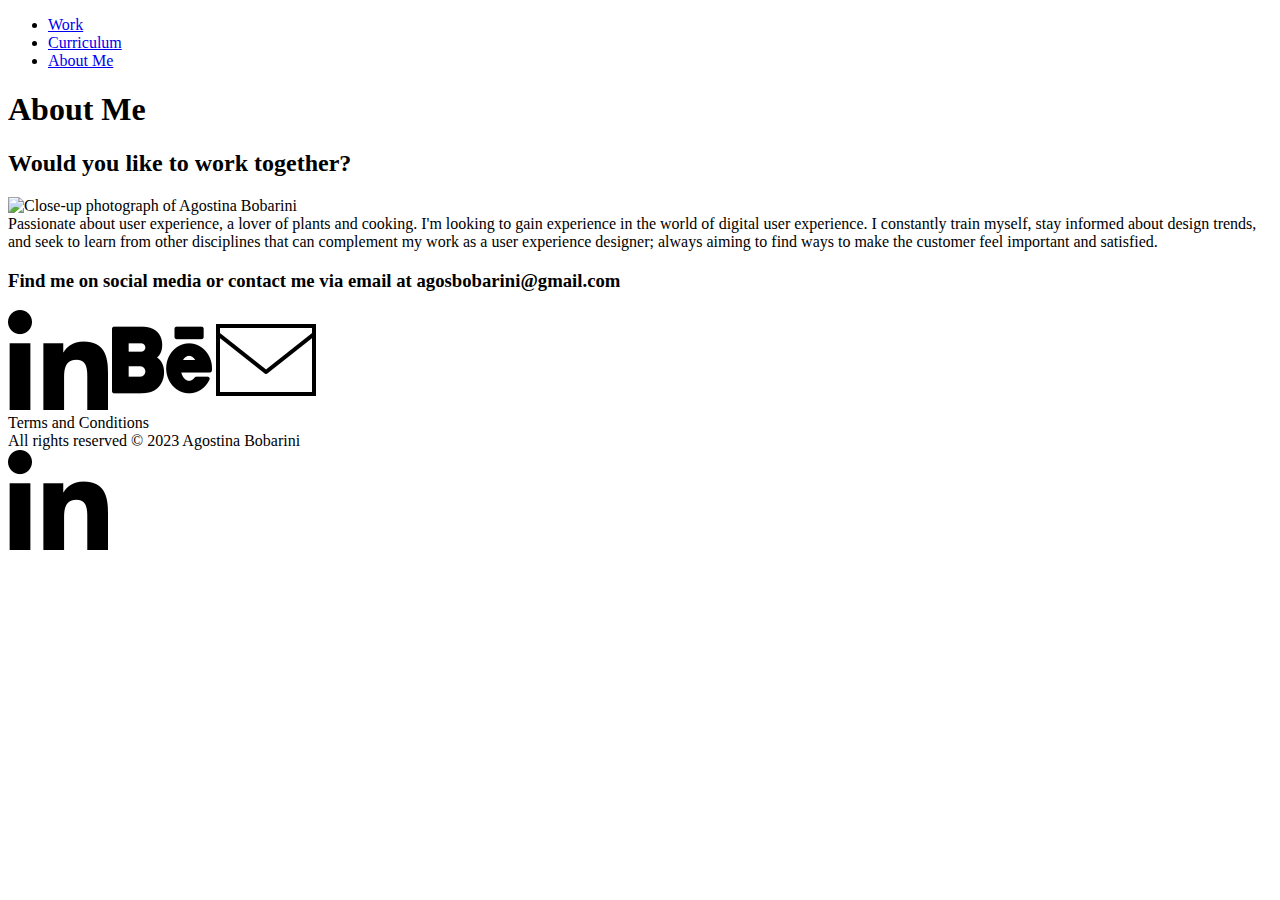
==== pages/about.html @ 647f0cf2 "Master" ====
<!DOCTYPE html>
<html lang="en">
<head>
    <meta charset="UTF-8">
    <meta http-equiv="X-UA-Compatible" content="IE=edge">
    <meta name="viewport" content="width=device-width, initial-scale=1.0">
    <link href="https://cdn.jsdelivr.net/npm/bootstrap@5.0.2/dist/css/bootstrap.min.css" rel="stylesheet" integrity="sha384-EVSTQN3/azprG1Anm3QDgpJLIm9Nao0Yz1ztcQTwFspd3yD65VohhpuuCOmLASjC" crossorigin="anonymous">
    <link rel="stylesheet" href="../styles/stylesA.css">
    <title>AB - About Me</title>
    <link rel="icon" href="../images/ux.svg" type="ux">
</head>    
<body>
<header>
    <nav>
        <ul>
            <li>
                <a href="../index.html">Work</a>
            </li>
            <li>
                <a href="./curriculum.html">Curriculum</a>
            </li>
            <li>
                <a href="./about.html">About Me</a>
            </li>
        </ul>
    </nav>
</header>
<main class="H1">
    <h1 class="H11">About Me</h1>
    <h2 class="H2">Would you like to work together?</h2>
</main>
<div class="D2">
    <img class="photoagos" src="../images/photoagos.jpg" alt="Close-up photograph of Agostina Bobarini">
    <div class="textagos">
        Passionate about user experience, a lover of plants and cooking.
        I'm looking to gain experience in the world of digital user experience.
        I constantly train myself, stay informed about design trends, and seek
        to learn from other disciplines that can complement my work as a user
        experience designer; always aiming to find ways to make the customer
        feel important and satisfied.
    </div>
</div>
<h3>Find me on social media or contact me via email at agosbobarini@gmail.com</h3>
<section class="contacts">
    <a class="icon1" target="_blank" href="https://www.linkedin.com/in/agostina-bobarini-a87a51206/"><img src="../images/linkedin.png" alt="LinkedIn Icon"></a>
    <a class="icon1" target="_blank" href="https://www.behance.net/agosbobarini"><img src="../images/behance.png" alt="Behance Icon"></a>
    <a class="icon1" target="_blank" href="mailto:agosbobarini@gmail.com"><img src="../images/mail.png" alt="Gmail Icon"></a>
</section>
</main>
<footer>
    <div>Terms and Conditions</div>
    <div>All rights reserved &copy; 2023 Agostina Bobarini</div>
    <a class="icon" target="_blank" href="https://www.linkedin.com/in/agostina-bobarini-a87a51206/"><img src="../images/linkedin.png" alt="LinkedIn Icon"></a>
</footer>
</body>
<script src="https://cdn.jsdelivr.net/npm/bootstrap@5.0.2/dist/js/bootstrap.bundle.min.js" integrity="sha384-MrcW6ZMFYlzcLA8Nl+NtUVF0sA7MsXsP1UyJoMp4YLEuNSfAP+JcXn/tWtIaxVXM" crossorigin="anonymous"></script>
</html>
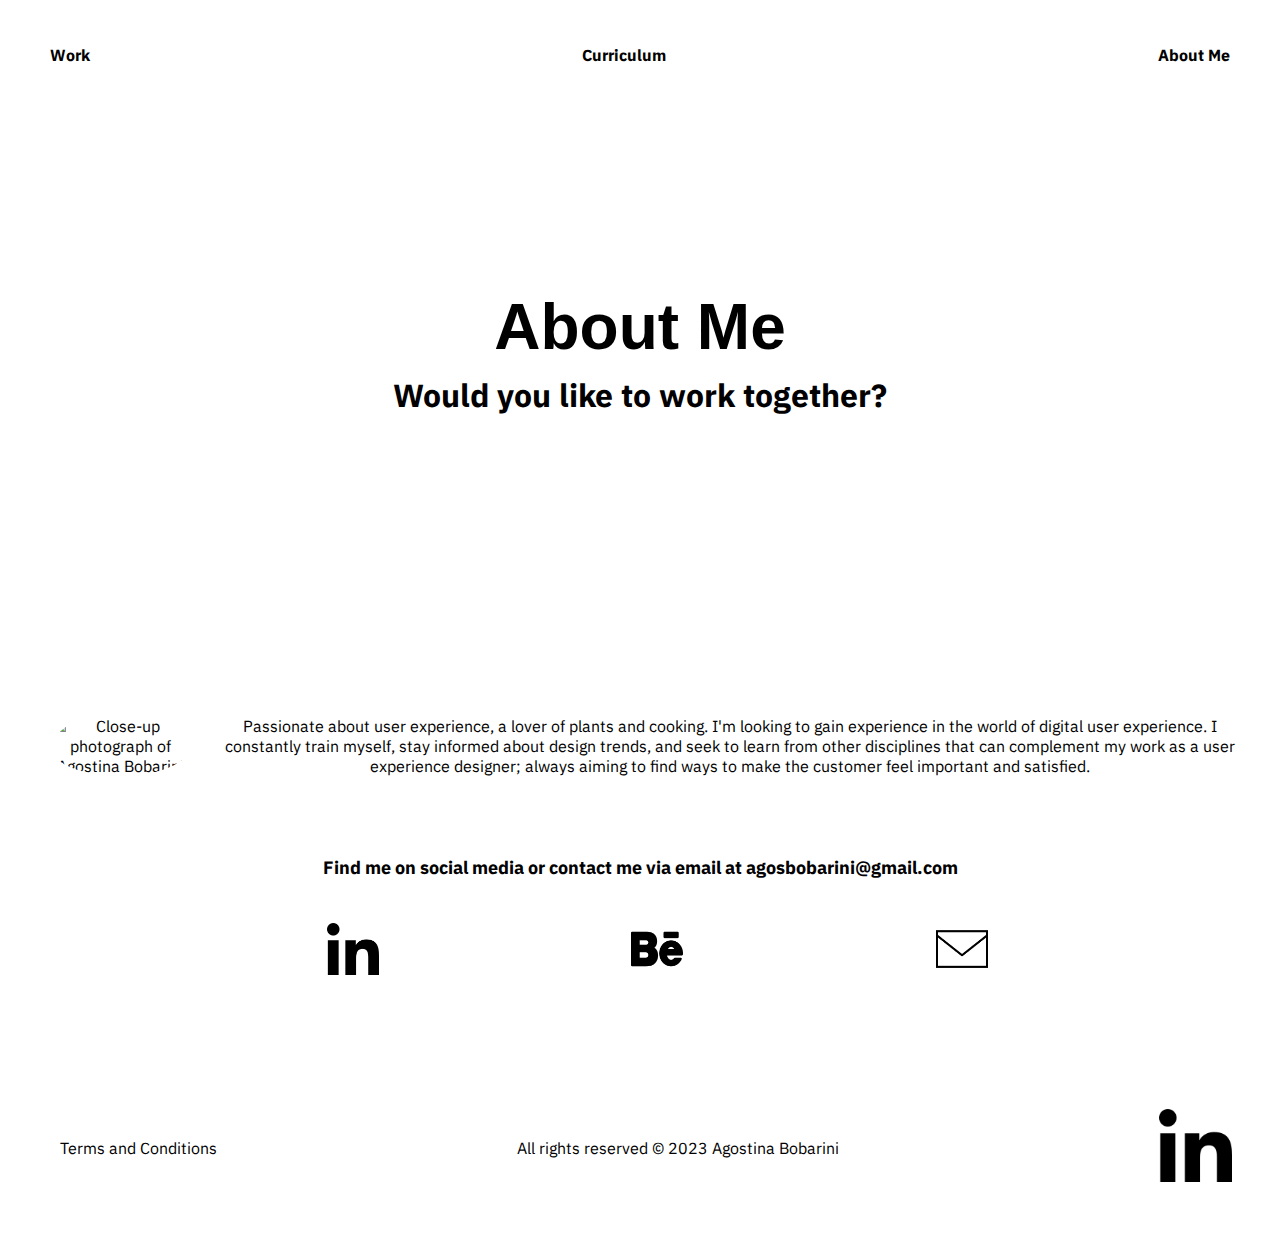
==== commit 9f304c84: "rutas" ====
--- a/pages/about.html
+++ b/pages/about.html
@@ -17,7 +17,7 @@
                 <a href="../index.html">Work</a>
             </li>
             <li>
-                <a href="./curriculum.html">Curriculum</a>
+                <a href="./resume.html">Curriculum</a>
             </li>
             <li>
                 <a href="./about.html">About Me</a>
--- a/styles/stylesA.css
+++ b/styles/stylesA.css
@@ -0,0 +1,168 @@
+@import url('https://fonts.googleapis.com/css2?family=Anuphan:wght@100&display=swap');
+@import url('https://fonts.googleapis.com/css2?family=Anuphan:wght@100;200&display=swap');
+@import url('https://fonts.googleapis.com/css2?family=Anuphan:wght@100;200;400&display=swap');
+*{
+    margin:0;
+    padding:0;
+}
+body{
+    padding:10px;
+    margin:20px;
+    font-family: anuphan;
+    color: black;
+    text-align: center;
+}
+nav {
+    display: flex;
+    justify-content: space-between;
+    align-items:center;
+    height: 50px;
+    padding: 0 10px;
+    font-family: anuphan;
+    font-weight: bold;
+}
+nav ul {
+    list-style: none;
+    margin: 0;
+    padding: 0;
+    display: flex;
+    justify-content: space-between;
+    align-items:center;
+    flex-grow: 1;
+    color: black;
+}
+nav ul li a {
+    text-decoration: none;
+    padding: 10px;
+    display: block;
+    color: black;
+}
+.nav:hover{
+color: black;
+opacity: 50%;
+}
+footer{
+    padding-top: 60px;
+    padding-left: 30px;
+    padding-right: 30px;
+    display: flex;
+    justify-content: space-between;
+    align-items: center;
+}
+img{
+    width: 90%;
+    padding: 20px;
+}
+.icon{
+    width: 7%;
+}
+.contacts{
+    height: 60px;
+    display: flex;
+    justify-content:space-evenly;
+    align-items:flex-end;
+    padding-top: 60px;
+    padding-left: 30px;
+    padding-right: 30px;
+    padding-bottom: 30px;
+}
+.icon1{
+    width: 5%;
+}
+h1{
+    padding-top: 60px;
+    padding-bottom: 40px;
+    font-weight:bolder;
+    font-family:sans-serif;
+}
+h2{
+    padding-bottom: 30px;
+    font-size:xx-large;
+}
+h3{
+    font-size: large;
+}
+.photoagos{
+    width: 30%;
+    border-radius: 50%;
+}
+h4{
+    font-size: small;
+    font-weight: bolder;
+}
+.H1{
+    padding-top: 150px;
+    padding-bottom: 250px;
+    font-size: xx-large;
+}
+.H11{
+    padding-bottom: 5px;
+}
+.H2{
+    padding-top: 5px;
+}
+.D2{
+    display: flex;
+    flex-direction: row;
+    align-items: center;
+    padding-bottom: 60px;
+}
+@media screen and (max-width: 480px) {
+    .icono{
+        width: 5%;
+    }
+    img {
+        padding: 0px;
+        padding-bottom: 5px;
+    }
+    body {
+    margin: 0px;
+    }
+    footer{
+        padding-top: 30px;
+        padding-left: 5px;
+        padding-right: 5px;
+        display: flex;
+        justify-content: space-between;
+        align-items: center;
+        font-size:xx-small;
+    }
+    .H1{
+        padding-top: 40px;
+        padding-bottom: 40px;
+        font-size: x-large;
+    }
+    h1{
+        padding-top: 30px;
+        padding-bottom: 20px;
+        font-weight:bolder;
+        font-family:sans-serif;
+    }
+    h2{
+        padding-bottom: 30px;
+        font-size:large;
+    }
+    h3{
+        font-size: small;
+    }
+    .contacts{
+        height: 30px;
+        display: flex;
+        justify-content:space-evenly;
+        align-items:flex-end;
+        padding-top: 30px;
+        padding-left: 15px;
+        padding-right: 15px;
+        padding-bottom: 15px;
+    }
+    .D2{
+    display: block;
+    align-items: center;
+    padding-bottom: 60px;
+    }
+    .textagos{
+        padding-top: 50px;
+        padding-left: 15px;
+        padding-right: 15px;
+    }
+}